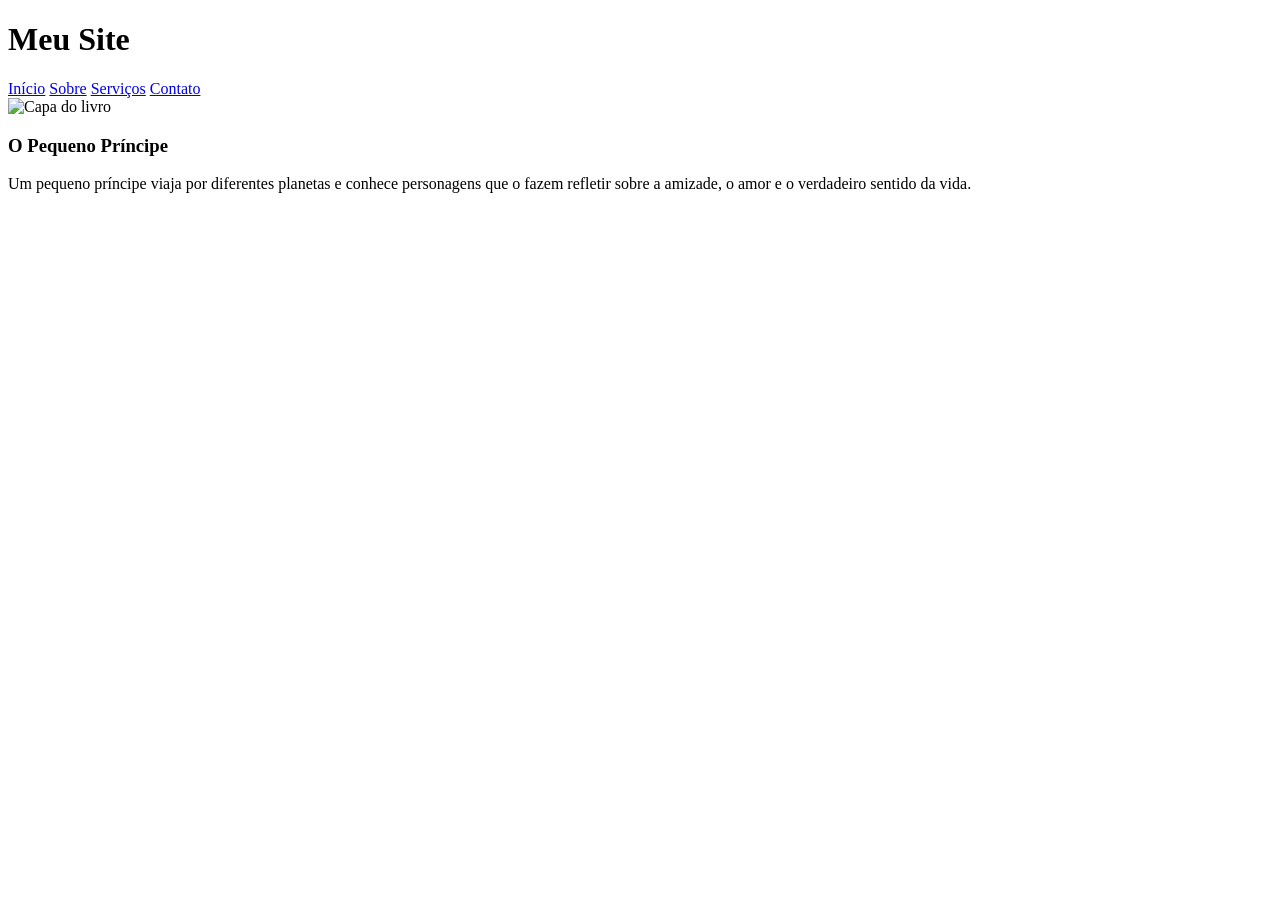
==== index.html @ e3eaafb6 "primeiro commit" ====
<!DOCTYPE html>
<html lang="pt-br">
<head>
    <meta charset="UTF-8">
    <meta name="viewport" content="width=device-width, initial-scale=1.0">
    <title>Meu Site</title>
    <link rel="stylesheet" href="estilo.css">
</head>
<body>

    <header>
        <h1>Meu Site</h1>

        <nav>
            <a href="#">Início</a>
            <a href="#">Sobre</a>
            <a href="#">Serviços</a>
            <a href="#">Contato</a>
        </nav>
    </header>
    <div class="livro">
    <img class="livro1" src="fotos/pequenoprincipe.jpg" alt="Capa do livro">

    <div class="resumo">
        <h3>O Pequeno Príncipe</h3>
        <p>
            Um pequeno príncipe viaja por diferentes planetas
            e conhece personagens que o fazem refletir sobre
            a amizade, o amor e o verdadeiro sentido da vida.
        </p>
    </div>


</body>
</html>
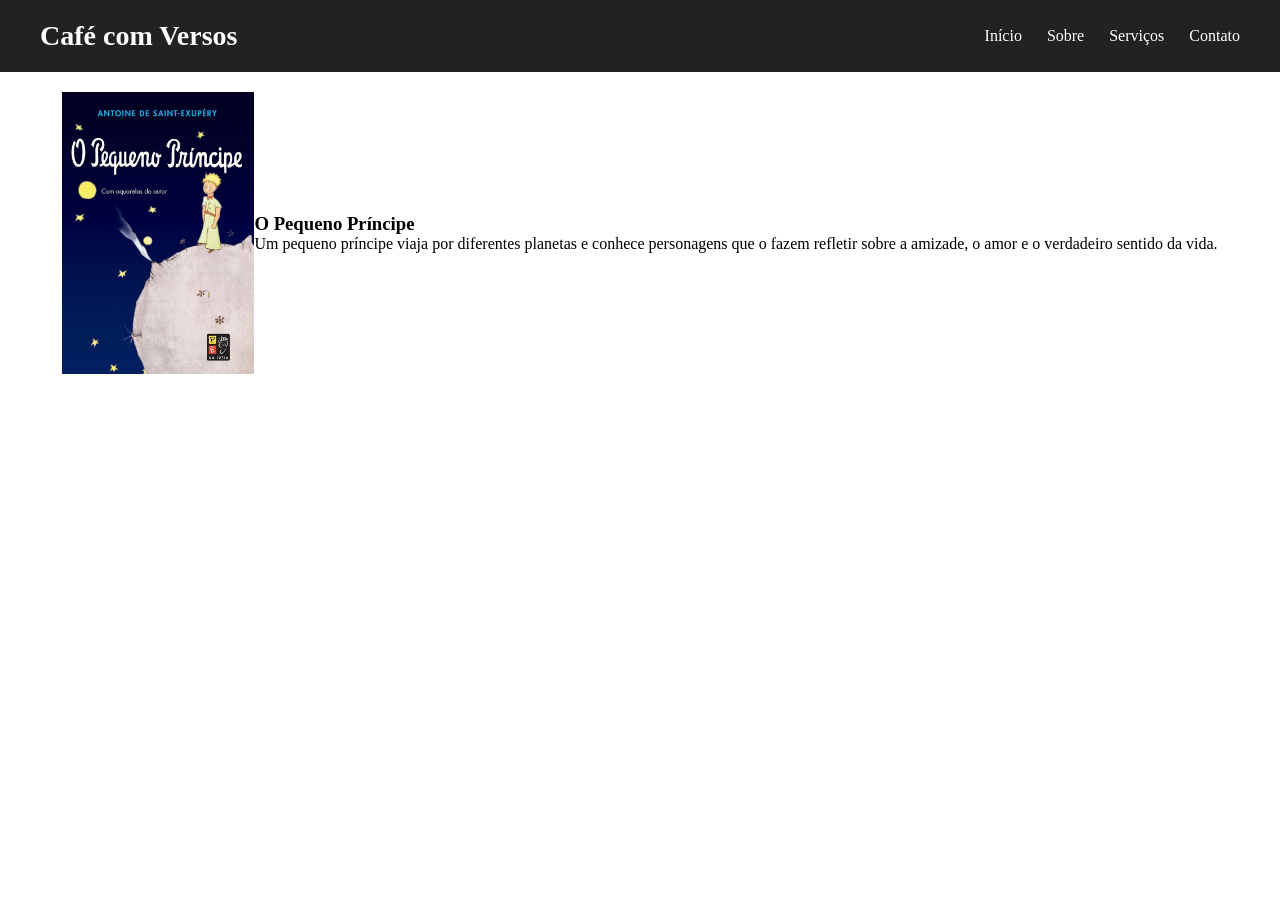
==== commit dfb79e8f: "terceiro commit, imagem centralizada, mas o texto ainda nao" ====
--- a/index.html
+++ b/index.html
@@ -3,13 +3,13 @@
 <head>
     <meta charset="UTF-8">
     <meta name="viewport" content="width=device-width, initial-scale=1.0">
-    <title>Meu Site</title>
-    <link rel="stylesheet" href="estilo.css">
+    <title>Café com Versos</title>
+    <link rel="stylesheet" href="estilos.css">
 </head>
 <body>
 
     <header>
-        <h1>Meu Site</h1>
+        <h1>Café com Versos</h1>
 
         <nav>
             <a href="#">Início</a>
@@ -19,7 +19,7 @@
         </nav>
     </header>
     <div class="livro">
-    <img class="livro1" src="fotos/pequenoprincipe.jpg" alt="Capa do livro">
+    <img class="livro1" src="fotos/pequenoprincipe.jpg.jpeg" alt="Capa do livro">
 
     <div class="resumo">
         <h3>O Pequeno Príncipe</h3>
--- a/estilos.css
+++ b/estilos.css
@@ -0,0 +1,54 @@
+@charset "UTF-8";
+
+
+/* Remove as margens padrões */
+* {
+    margin: 0;
+    padding: 0;
+    box-sizing: border-box;
+}
+
+/* Cabeçalho */
+header {
+    background-color: #222;
+    color: white;
+    padding: 20px 40px;
+
+    display: flex;
+    justify-content: space-between;
+    align-items: center;
+}
+
+/* Nome do site */
+header h1 {
+    font-size: 28px;
+}
+
+/* Menu de navegação */
+nav {
+    display: flex;
+    gap: 25px;
+}
+
+/* Links */
+nav a {
+    color: white;
+    text-decoration: none;
+    font-size: 16px;
+}
+
+/* Efeito ao passar o mouse */
+nav a:hover {
+    color: #00bfff;
+}
+img.livro1 {
+    width: 15%;
+    height: 99%;
+}
+/*formatação da foto*/
+div.livro {
+    display: flex;
+    justify-content: center;
+    align-items: center;
+    margin-top: 20px;
+}
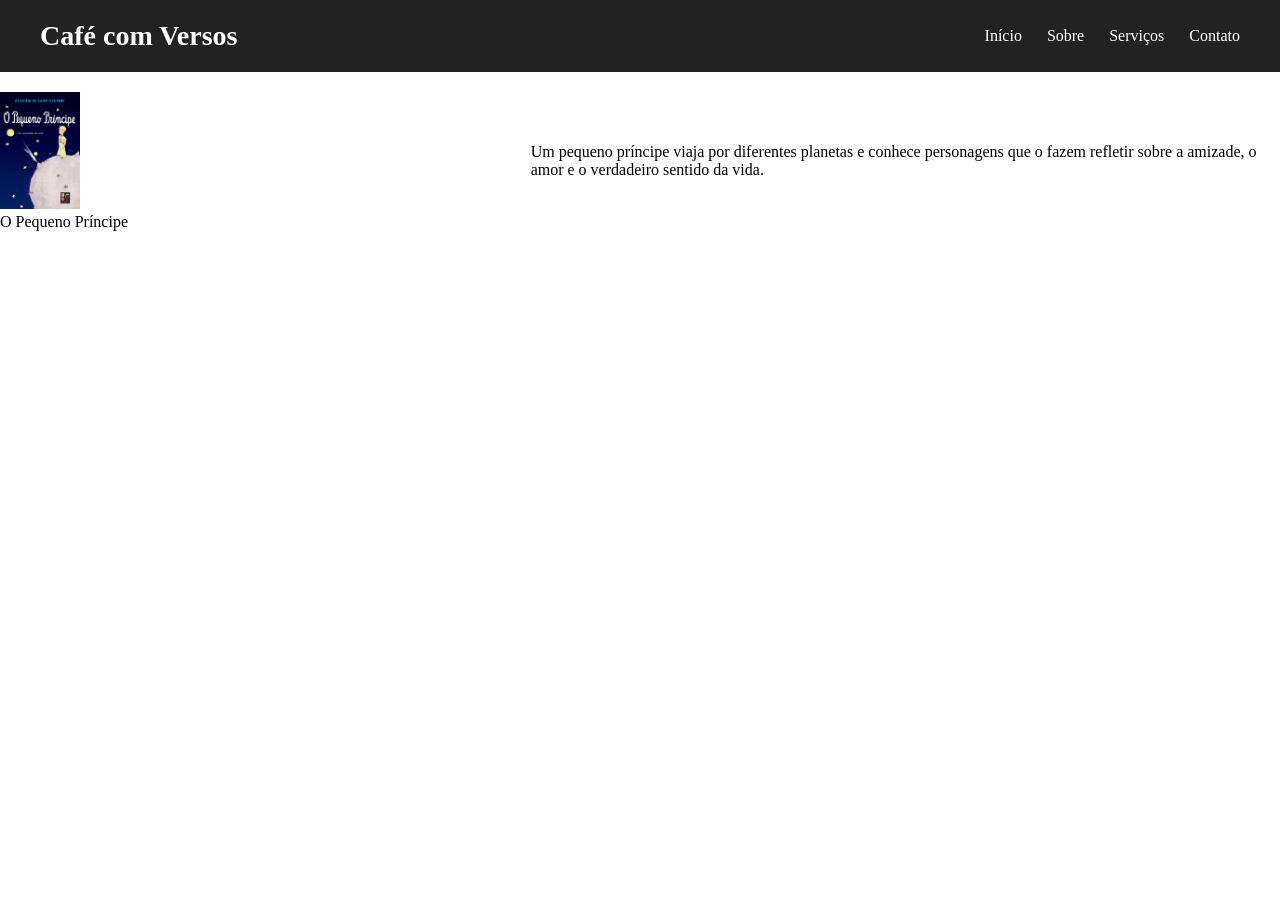
==== commit 85e6379b: "quarto commit: alteracao no index" ====
--- a/index.html
+++ b/index.html
@@ -19,10 +19,14 @@
         </nav>
     </header>
     <div class="livro">
-    <img class="livro1" src="fotos/pequenoprincipe.jpg.jpeg" alt="Capa do livro">
-
+    <figure>
+        <img class="livro1" src="fotos/pequenoprincipe.jpg.jpeg" alt="Capa do livro">
+        <figcaption class="livro1">
+            <p>O Pequeno Príncipe</p>
+        </figcaption>
+    </figure>
     <div class="resumo">
-        <h3>O Pequeno Príncipe</h3>
+       
         <p>
             Um pequeno príncipe viaja por diferentes planetas
             e conhece personagens que o fazem refletir sobre
--- a/estilos.css
+++ b/estilos.css
@@ -51,4 +51,8 @@
     justify-content: center;
     align-items: center;
     margin-top: 20px;
+}
+div.resumo {
+    display: flex;
+    flex-direction: column;
 }
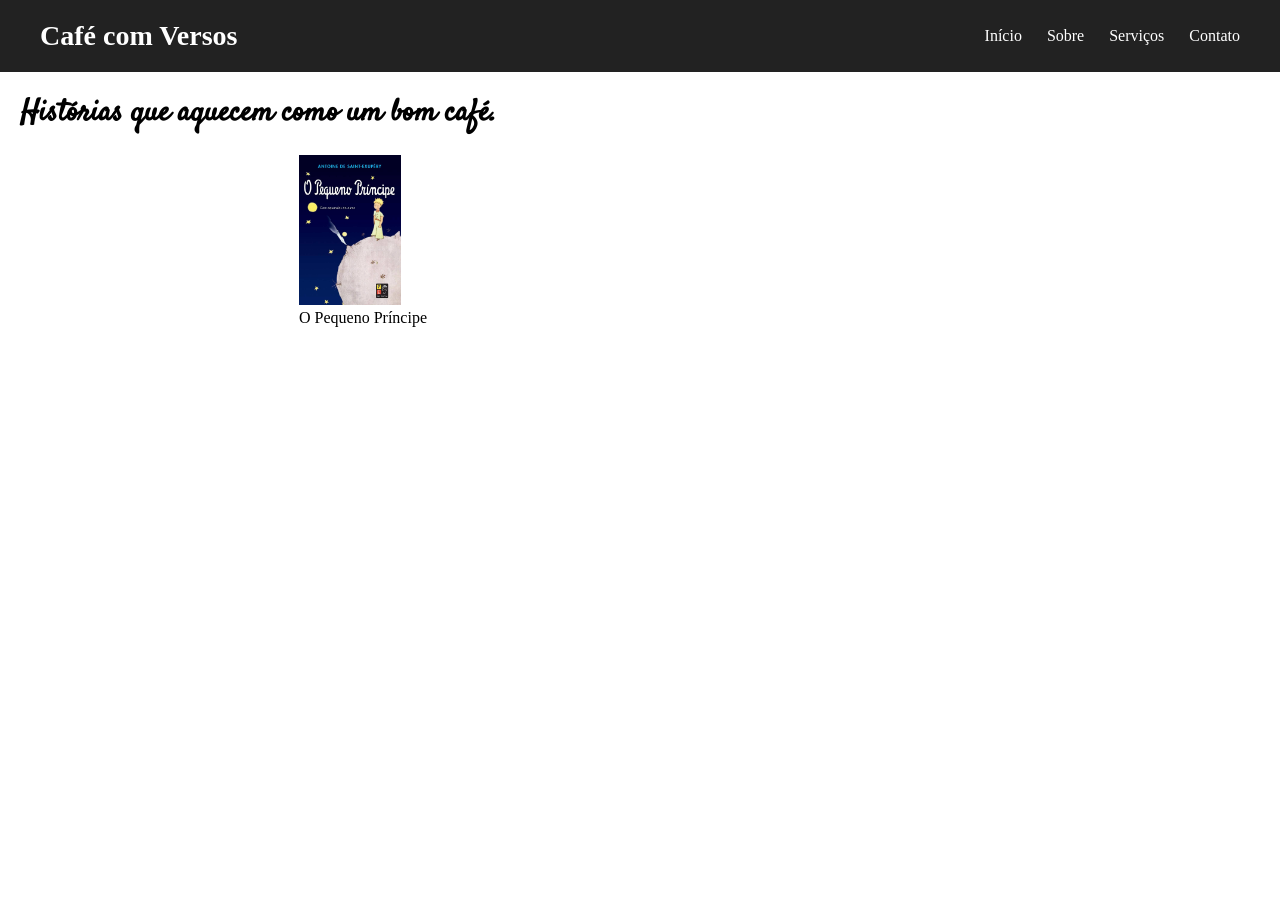
==== commit 2cda3436: "quinto commit, alteracoes no css, colocado o subtitulo, e adicionado algumas alteracoes no html tamb" ====
--- a/index.html
+++ b/index.html
@@ -18,21 +18,27 @@
             <a href="#">Contato</a>
         </nav>
     </header>
-    <div class="livro">
-    <figure>
-        <img class="livro1" src="fotos/pequenoprincipe.jpg.jpeg" alt="Capa do livro">
-        <figcaption class="livro1">
-            <p>O Pequeno Príncipe</p>
-        </figcaption>
-    </figure>
-    <div class="resumo">
-       
-        <p>
-            Um pequeno príncipe viaja por diferentes planetas
-            e conhece personagens que o fazem refletir sobre
-            a amizade, o amor e o verdadeiro sentido da vida.
-        </p>
-    </div>
+    <article>
+        <h3 class="titulopagina">Histórias que aquecem como um bom café.</h3>
+        <div class="livro">
+            <figure>
+                <img class="livro1" src="fotos/pequenoprincipe.jpg.jpeg" alt="Capa do livro">
+                <figcaption class="livro1">
+                    <p>O Pequeno Príncipe</p>
+                </figcaption>
+            </figure>
+        </div>
+        <div class="resumo">
+            <p>
+                Um pequeno príncipe viaja por diferentes planetas
+                e conhece personagens que o fazem refletir sobre
+                a amizade, o amor e o verdadeiro sentido da vida.
+            </p>
+        </div>
+    </article>
+    <footer>
+
+    </footer>
 
 
 </body>
--- a/estilos.css
+++ b/estilos.css
@@ -1,5 +1,5 @@
 @charset "UTF-8";
-
+@import url('https://fonts.googleapis.com/css2?family=Agrave+Pro:wght@100..700&family=Isometra&family=Satisfy&family=Sedgwick+Ave+Display&display=swap');
 
 /* Remove as margens padrões */
 * {
@@ -43,7 +43,7 @@
 }
 img.livro1 {
     width: 15%;
-    height: 99%;
+    height: 100%;
 }
 /*formatação da foto*/
 div.livro {
@@ -52,7 +52,13 @@
     align-items: center;
     margin-top: 20px;
 }
+/*formatação do resumo do livro*/
 div.resumo {
-    display: flex;
-    flex-direction: column;
+    display:none;
+}
+/*formatação titulo da pagina*/
+h3.titulopagina {
+    margin: 20px;
+    font-size: 30px;
+   font-family: "Satisfy", cursive;
 }
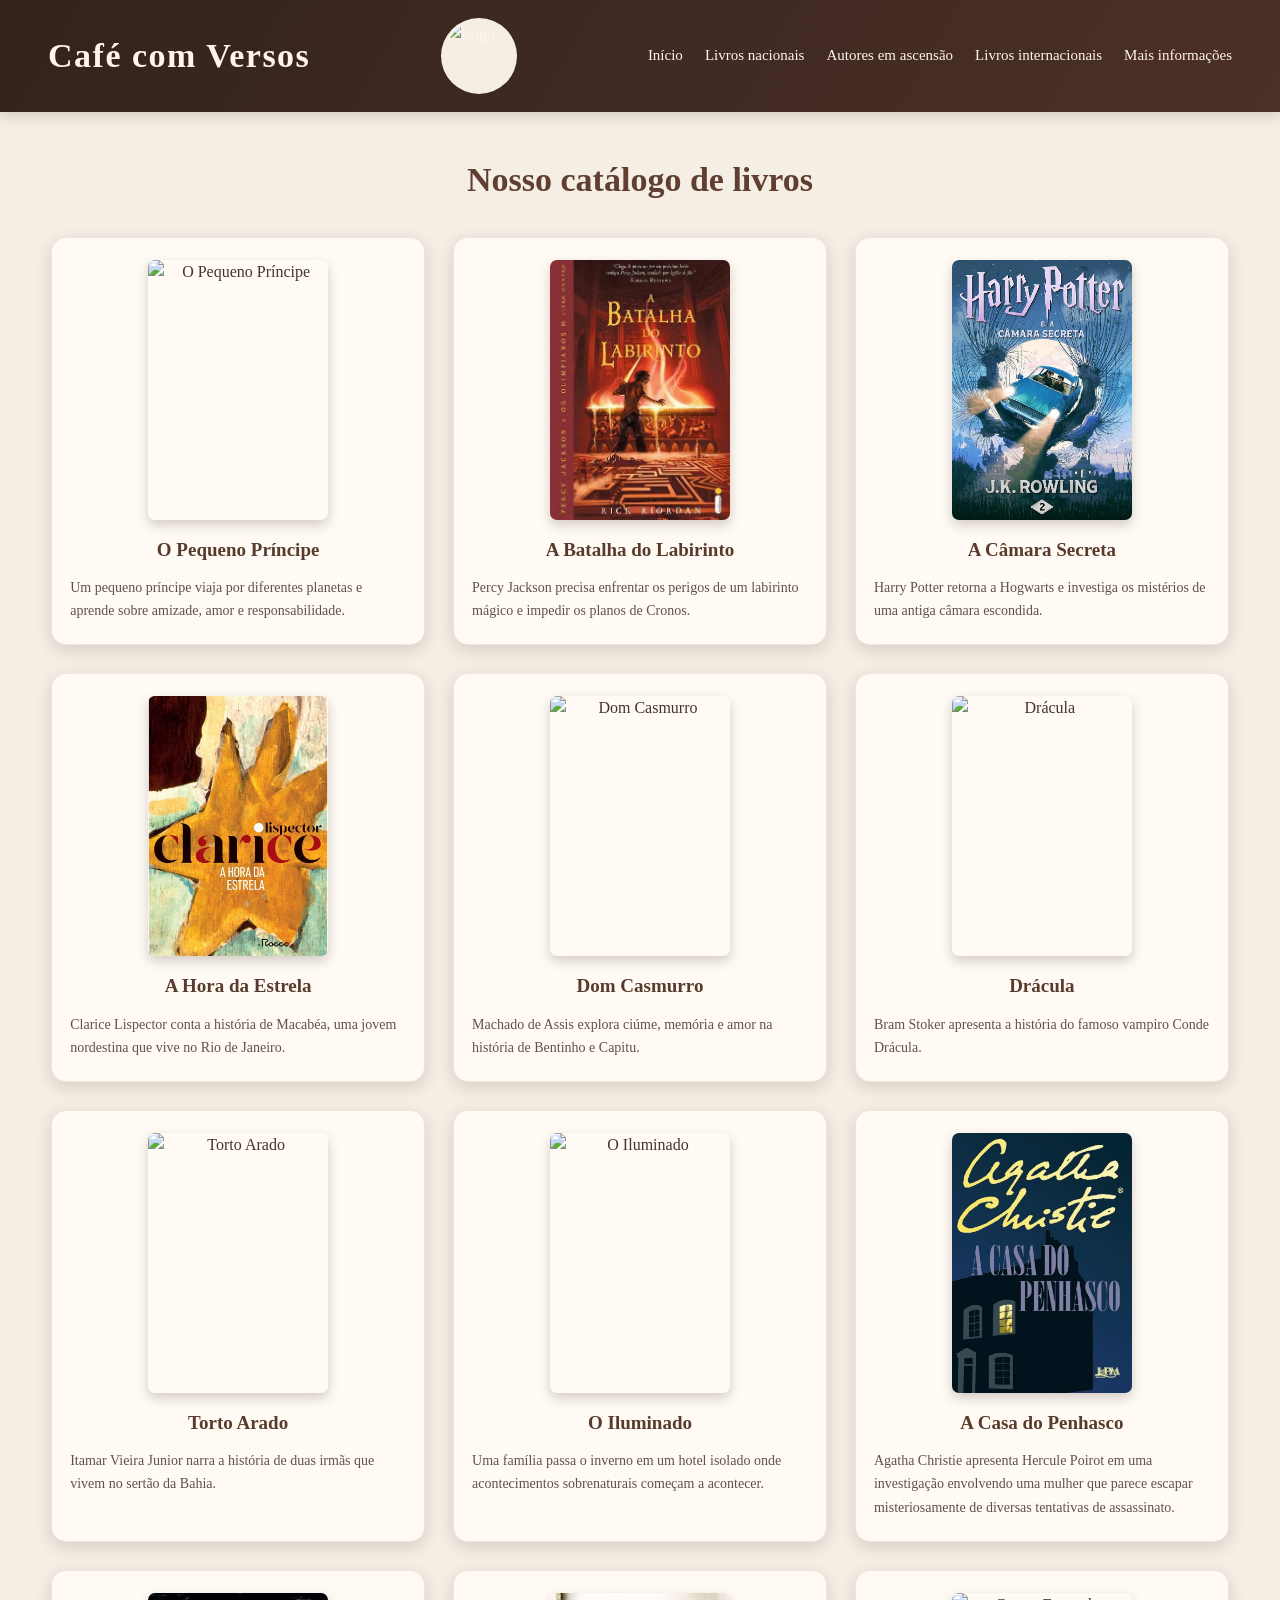
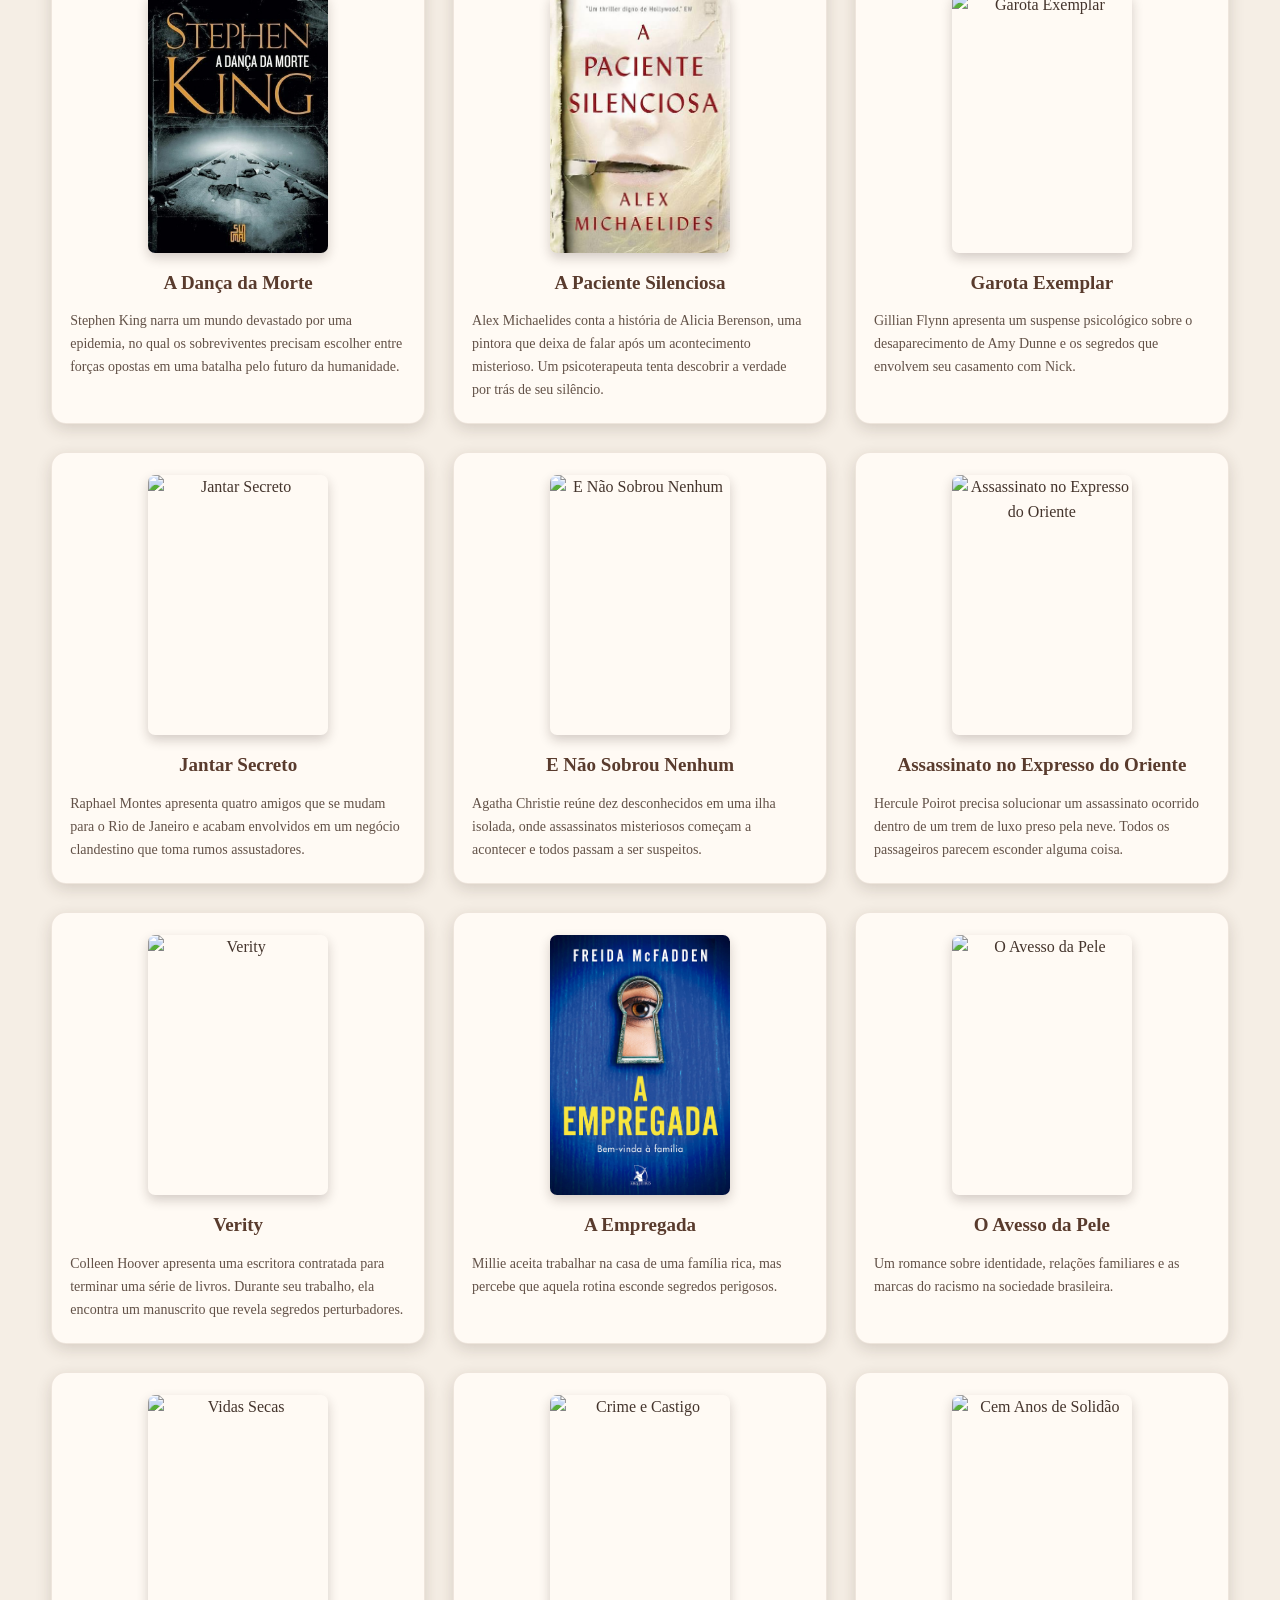
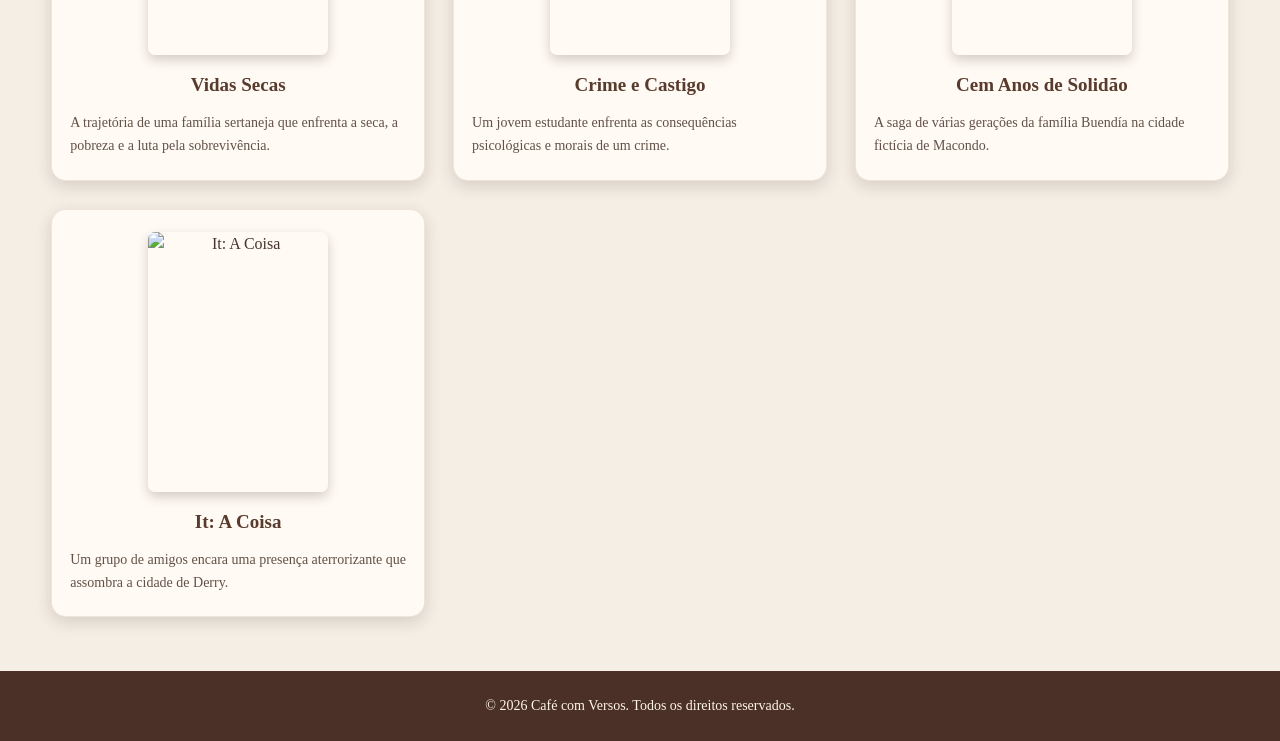
==== commit 4f5b2e81: "sexto commit: adicao de fotos paginas e css" ====
--- a/index.html
+++ b/index.html
@@ -1,45 +1,337 @@
 <!DOCTYPE html>
+
 <html lang="pt-br">
+
 <head>
-    <meta charset="UTF-8">
-    <meta name="viewport" content="width=device-width, initial-scale=1.0">
-    <title>Café com Versos</title>
-    <link rel="stylesheet" href="estilos.css">
+    <meta charset="utf-8" />
+    <meta content="width=device-width, initial-scale=1.0" name="viewport" />
+    <title>Caf&eacute; com Versos - In&iacute;cio</title>
+    <link href="estilo.css" rel="stylesheet" />
 </head>
+
 <body>
-
     <header>
-        <h1>Café com Versos</h1>
-
+        <h1>Caf&eacute; com Versos</h1>
+        <img alt="Logo" id="logo" src="fotos/logo.png" />
         <nav>
-            <a href="#">Início</a>
-            <a href="#">Sobre</a>
-            <a href="#">Serviços</a>
-            <a href="#">Contato</a>
+            <a href="index.html">In&iacute;cio</a>
+            <a href="nacionais.html">Livros nacionais</a>
+            <a href="autores.html">Autores em ascens&atilde;o</a>
+            <a href="internacionais.html">Livros internacionais</a>
+            <a href="informacoes.html">Mais informa&ccedil;&otilde;es</a>
         </nav>
     </header>
-    <article>
-        <h3 class="titulopagina">Histórias que aquecem como um bom café.</h3>
-        <div class="livro">
-            <figure>
-                <img class="livro1" src="fotos/pequenoprincipe.jpg.jpeg" alt="Capa do livro">
-                <figcaption class="livro1">
-                    <p>O Pequeno Príncipe</p>
-                </figcaption>
-            </figure>
-        </div>
-        <div class="resumo">
-            <p>
-                Um pequeno príncipe viaja por diferentes planetas
-                e conhece personagens que o fazem refletir sobre
-                a amizade, o amor e o verdadeiro sentido da vida.
-            </p>
-        </div>
-    </article>
+    <main>
+        <h2>Nosso cat&aacute;logo de livros</h2>
+        <section>
+            <!-- Coloque aqui todos os livros do seu catálogo -->
+            <div class="livro">
+                <img alt="O Pequeno Pr&iacute;ncipe" class="livro1" src="fotos/pequenoprincipe.jpg" />
+                <figcaption>
+                    <p>O Pequeno Pr&iacute;ncipe</p>
+                </figcaption>
+                <div class="resumo">
+                    <p>Um pequeno pr&iacute;ncipe viaja por diferentes planetas e aprende sobre amizade, amor e
+                        responsabilidade.</p>
+                </div>
+                <div aria-hidden="true" class="detalhe-hover"><img alt="Capa de O Pequeno Pr&iacute;ncipe"
+                        loading="lazy" src="fotos/pequenoprincipe.jpg" />
+                    <p class="preco-label">Pre&ccedil;o m&eacute;dio estimado</p><strong class="preco">R$ 39,90</strong>
+                </div>
+            </div>
+            <div class="livro">
+                <img alt="A Batalha do Labirinto" class="livro1" src="fotos/a.batalha.do.labirinto.jpg" />
+                <figcaption>
+                    <p>A Batalha do Labirinto</p>
+                </figcaption>
+                <div class="resumo">
+                    <p>Percy Jackson precisa enfrentar os perigos de um labirinto m&aacute;gico e impedir os planos de
+                        Cronos.</p>
+                </div>
+                <div aria-hidden="true" class="detalhe-hover"><img alt="Capa de A Batalha do Labirinto" loading="lazy"
+                        src="fotos/a.batalha.do.labirinto.jpg" />
+                    <p class="preco-label">Pre&ccedil;o m&eacute;dio estimado</p><strong class="preco">R$ 49,90</strong>
+                </div>
+            </div>
+            <div class="livro">
+                <img alt="A C&acirc;mara Secreta" class="livro1" src="fotos/a.camara.secreta.jpg" />
+                <figcaption>
+                    <p>A C&acirc;mara Secreta</p>
+                </figcaption>
+                <div class="resumo">
+                    <p>Harry Potter retorna a Hogwarts e investiga os mist&eacute;rios de uma antiga c&acirc;mara
+                        escondida.</p>
+                </div>
+                <div aria-hidden="true" class="detalhe-hover"><img alt="Capa de A C&acirc;mara Secreta" loading="lazy"
+                        src="fotos/a.camara.secreta.jpg" />
+                    <p class="preco-label">Pre&ccedil;o m&eacute;dio estimado</p><strong class="preco">R$ 44,90</strong>
+                </div>
+            </div>
+            <div class="livro">
+                <img alt="A Hora da Estrela" class="livro1" src="fotos/a.hora.da;estrela.jpg" />
+                <figcaption>
+                    <p>A Hora da Estrela</p>
+                </figcaption>
+                <div class="resumo">
+                    <p>Clarice Lispector conta a hist&oacute;ria de Macab&eacute;a, uma jovem nordestina que vive no Rio
+                        de Janeiro.</p>
+                </div>
+                <div aria-hidden="true" class="detalhe-hover"><img alt="Capa de A Hora da Estrela" loading="lazy"
+                        src="fotos/a.hora.da;estrela.jpg" />
+                    <p class="preco-label">Pre&ccedil;o m&eacute;dio estimado</p><strong class="preco">R$ 34,90</strong>
+                </div>
+            </div>
+            <div class="livro">
+                <img alt="Dom Casmurro" class="livro1" src="fotos/dom.casmurro.machadodeassis.jpg" />
+                <figcaption>
+                    <p>Dom Casmurro</p>
+                </figcaption>
+                <div class="resumo">
+                    <p>Machado de Assis explora ci&uacute;me, mem&oacute;ria e amor na hist&oacute;ria de Bentinho e
+                        Capitu.</p>
+                </div>
+                <div aria-hidden="true" class="detalhe-hover"><img alt="Capa de Dom Casmurro" loading="lazy"
+                        src="fotos/dom.casmurro.machadodeassis.jpg" />
+                    <p class="preco-label">Pre&ccedil;o m&eacute;dio estimado</p><strong class="preco">R$ 29,90</strong>
+                </div>
+            </div>
+            <div class="livro">
+                <img alt="Dr&aacute;cula" class="livro1" src="fotos/dracula.jpg" />
+                <figcaption>
+                    <p>Dr&aacute;cula</p>
+                </figcaption>
+                <div class="resumo">
+                    <p>Bram Stoker apresenta a hist&oacute;ria do famoso vampiro Conde Dr&aacute;cula.</p>
+                </div>
+                <div aria-hidden="true" class="detalhe-hover"><img alt="Capa de Dr&aacute;cula" loading="lazy"
+                        src="fotos/dracula.jpg" />
+                    <p class="preco-label">Pre&ccedil;o m&eacute;dio estimado</p><strong class="preco">R$ 42,90</strong>
+                </div>
+            </div>
+            <div class="livro">
+                <img alt="Torto Arado" class="livro1" src="fotos/torto.arado.jpg" />
+                <figcaption>
+                    <p>Torto Arado</p>
+                </figcaption>
+                <div class="resumo">
+                    <p>Itamar Vieira Junior narra a hist&oacute;ria de duas irm&atilde;s que vivem no sert&atilde;o da
+                        Bahia.</p>
+                </div>
+                <div aria-hidden="true" class="detalhe-hover"><img alt="Capa de Torto Arado" loading="lazy"
+                        src="fotos/torto.arado.jpg" />
+                    <p class="preco-label">Pre&ccedil;o m&eacute;dio estimado</p><strong class="preco">R$ 49,90</strong>
+                </div>
+            </div>
+            <div class="livro">
+                <img alt="O Iluminado" class="livro1" src="fotos/o.iluminado.jpg" />
+                <figcaption>
+                    <p>O Iluminado</p>
+                </figcaption>
+                <div class="resumo">
+                    <p>Uma fam&iacute;lia passa o inverno em um hotel isolado onde acontecimentos sobrenaturais
+                        come&ccedil;am a acontecer.</p>
+                </div>
+                <div aria-hidden="true" class="detalhe-hover"><img alt="Capa de O Iluminado" loading="lazy"
+                        src="fotos/o.iluminado.jpg" />
+                    <p class="preco-label">Pre&ccedil;o m&eacute;dio estimado</p><strong class="preco">R$ 54,90</strong>
+                </div>
+            </div>
+            <div class="livro">
+                <img alt="A Casa do Penhasco" class="livro1" src="fotos/a.casa.do.penhasco.jpg" />
+                <figcaption>
+                    <p>A Casa do Penhasco</p>
+                </figcaption>
+                <div class="resumo">
+                    <p>Agatha Christie apresenta Hercule Poirot em uma investiga&ccedil;&atilde;o envolvendo uma mulher
+                        que parece escapar misteriosamente de diversas tentativas de assassinato.</p>
+                </div>
+                <div aria-hidden="true" class="detalhe-hover"><img alt="Capa de A Casa do Penhasco" loading="lazy"
+                        src="fotos/a.casa.do.penhasco.jpg" />
+                    <p class="preco-label">Pre&ccedil;o m&eacute;dio estimado</p><strong class="preco">R$ 39,90</strong>
+                </div>
+            </div>
+            <div class="livro">
+                <img alt="A Dan&ccedil;a da Morte" class="livro1" src="fotos/a.danca.da.morte.jpg" />
+                <figcaption>
+                    <p>A Dan&ccedil;a da Morte</p>
+                </figcaption>
+                <div class="resumo">
+                    <p>Stephen King narra um mundo devastado por uma epidemia, no qual os sobreviventes precisam
+                        escolher entre for&ccedil;as opostas em uma batalha pelo futuro da humanidade.</p>
+                </div>
+                <div aria-hidden="true" class="detalhe-hover"><img alt="Capa de A Dan&ccedil;a da Morte" loading="lazy"
+                        src="fotos/a.danca.da.morte.jpg" />
+                    <p class="preco-label">Pre&ccedil;o m&eacute;dio estimado</p><strong class="preco">R$ 69,90</strong>
+                </div>
+            </div>
+            <div class="livro">
+                <img alt="A Paciente Silenciosa" class="livro1" src="fotos/a.paciente.silenciosa.jpg" />
+                <figcaption>
+                    <p>A Paciente Silenciosa</p>
+                </figcaption>
+                <div class="resumo">
+                    <p>Alex Michaelides conta a hist&oacute;ria de Alicia Berenson, uma pintora que deixa de falar
+                        ap&oacute;s um acontecimento misterioso. Um psicoterapeuta tenta descobrir a verdade por
+                        tr&aacute;s de seu sil&ecirc;ncio.</p>
+                </div>
+                <div aria-hidden="true" class="detalhe-hover"><img alt="Capa de A Paciente Silenciosa" loading="lazy"
+                        src="fotos/a.paciente.silenciosa.jpg" />
+                    <p class="preco-label">Pre&ccedil;o m&eacute;dio estimado</p><strong class="preco">R$ 49,90</strong>
+                </div>
+            </div>
+            <div class="livro">
+                <img alt="Garota Exemplar" class="livro1" src="fotos/garota.exemplar.jpg" />
+                <figcaption>
+                    <p>Garota Exemplar</p>
+                </figcaption>
+                <div class="resumo">
+                    <p>Gillian Flynn apresenta um suspense psicol&oacute;gico sobre o desaparecimento de Amy Dunne e os
+                        segredos que envolvem seu casamento com Nick.</p>
+                </div>
+                <div aria-hidden="true" class="detalhe-hover"><img alt="Capa de Garota Exemplar" loading="lazy"
+                        src="fotos/garota.exemplar.jpg" />
+                    <p class="preco-label">Pre&ccedil;o m&eacute;dio estimado</p><strong class="preco">R$ 49,90</strong>
+                </div>
+            </div>
+            <div class="livro">
+                <img alt="Jantar Secreto" class="livro1" src="fotos/jantar.secreto.jpg" />
+                <figcaption>
+                    <p>Jantar Secreto</p>
+                </figcaption>
+                <div class="resumo">
+                    <p>Raphael Montes apresenta quatro amigos que se mudam para o Rio de Janeiro e acabam envolvidos em
+                        um neg&oacute;cio clandestino que toma rumos assustadores.</p>
+                </div>
+                <div aria-hidden="true" class="detalhe-hover"><img alt="Capa de Jantar Secreto" loading="lazy"
+                        src="fotos/jantar.secreto.jpg" />
+                    <p class="preco-label">Pre&ccedil;o m&eacute;dio estimado</p><strong class="preco">R$ 44,90</strong>
+                </div>
+            </div>
+            <div class="livro">
+                <img alt="E N&atilde;o Sobrou Nenhum" class="livro1" src="fotos/nao.sobrou.nenhum.jpg" />
+                <figcaption>
+                    <p>E N&atilde;o Sobrou Nenhum</p>
+                </figcaption>
+                <div class="resumo">
+                    <p>Agatha Christie re&uacute;ne dez desconhecidos em uma ilha isolada, onde assassinatos misteriosos
+                        come&ccedil;am a acontecer e todos passam a ser suspeitos.</p>
+                </div>
+                <div aria-hidden="true" class="detalhe-hover"><img alt="Capa de E N&atilde;o Sobrou Nenhum"
+                        loading="lazy" src="fotos/nao.sobrou.nenhum.jpg" />
+                    <p class="preco-label">Pre&ccedil;o m&eacute;dio estimado</p><strong class="preco">R$ 39,90</strong>
+                </div>
+            </div>
+            <div class="livro">
+                <img alt="Assassinato no Expresso do Oriente" class="livro1"
+                    src="fotos/o.assassinato.no.expresso.oriente.jpg" />
+                <figcaption>
+                    <p>Assassinato no Expresso do Oriente</p>
+                </figcaption>
+                <div class="resumo">
+                    <p>Hercule Poirot precisa solucionar um assassinato ocorrido dentro de um trem de luxo preso pela
+                        neve. Todos os passageiros parecem esconder alguma coisa.</p>
+                </div>
+                <div aria-hidden="true" class="detalhe-hover"><img alt="Capa de Assassinato no Expresso do Oriente"
+                        loading="lazy" src="fotos/o.assassinato.no.expresso.oriente.jpg" />
+                    <p class="preco-label">Pre&ccedil;o m&eacute;dio estimado</p><strong class="preco">R$ 39,90</strong>
+                </div>
+            </div>
+            <div class="livro">
+                <img alt="Verity" class="livro1" src="fotos/verity.jpg" />
+                <figcaption>
+                    <p>Verity</p>
+                </figcaption>
+                <div class="resumo">
+                    <p>Colleen Hoover apresenta uma escritora contratada para terminar uma s&eacute;rie de livros.
+                        Durante seu trabalho, ela encontra um manuscrito que revela segredos perturbadores.</p>
+                </div>
+                <div aria-hidden="true" class="detalhe-hover"><img alt="Capa de Verity" loading="lazy"
+                        src="fotos/verity.jpg" />
+                    <p class="preco-label">Pre&ccedil;o m&eacute;dio estimado</p><strong class="preco">R$ 49,90</strong>
+                </div>
+            </div>
+            <div class="livro"><img alt="A Empregada" class="livro1" src="fotos/a.empregada.jpg" />
+                <figcaption>
+                    <p>A Empregada</p>
+                </figcaption>
+                <div class="resumo">
+                    <p>Millie aceita trabalhar na casa de uma fam&iacute;lia rica, mas percebe que aquela rotina esconde
+                        segredos perigosos.</p>
+                </div>
+                <div aria-hidden="true" class="detalhe-hover"><img alt="Capa de A Empregada" loading="lazy"
+                        src="fotos/a.empregada.jpg" />
+                    <p class="preco-label">Pre&ccedil;o m&eacute;dio estimado</p><strong class="preco">R$ 49,90</strong>
+                </div>
+            </div>
+            <div class="livro"><img alt="O Avesso da Pele" class="livro1" src="fotos/o.avesso.da.pele.jpg" />
+                <figcaption>
+                    <p>O Avesso da Pele</p>
+                </figcaption>
+                <div class="resumo">
+                    <p>Um romance sobre identidade, rela&ccedil;&otilde;es familiares e as marcas do racismo na
+                        sociedade brasileira.</p>
+                </div>
+                <div aria-hidden="true" class="detalhe-hover"><img alt="Capa de O Avesso da Pele" loading="lazy"
+                        src="fotos/o.avesso.da.pele.jpg" />
+                    <p class="preco-label">Pre&ccedil;o m&eacute;dio estimado</p><strong class="preco">R$ 44,90</strong>
+                </div>
+            </div>
+            <div class="livro"><img alt="Vidas Secas" class="livro1" src="fotos/vidas.secas.jpg" />
+                <figcaption>
+                    <p>Vidas Secas</p>
+                </figcaption>
+                <div class="resumo">
+                    <p>A trajet&oacute;ria de uma fam&iacute;lia sertaneja que enfrenta a seca, a pobreza e a luta pela
+                        sobreviv&ecirc;ncia.</p>
+                </div>
+                <div aria-hidden="true" class="detalhe-hover"><img alt="Capa de Vidas Secas" loading="lazy"
+                        src="fotos/vidas.secas.jpg" />
+                    <p class="preco-label">Pre&ccedil;o m&eacute;dio estimado</p><strong class="preco">R$ 32,90</strong>
+                </div>
+            </div>
+            <div class="livro"><img alt="Crime e Castigo" class="livro1" src="fotos/crime.e.castigo.jpg" />
+                <figcaption>
+                    <p>Crime e Castigo</p>
+                </figcaption>
+                <div class="resumo">
+                    <p>Um jovem estudante enfrenta as consequ&ecirc;ncias psicol&oacute;gicas e morais de um crime.</p>
+                </div>
+                <div aria-hidden="true" class="detalhe-hover"><img alt="Capa de Crime e Castigo" loading="lazy"
+                        src="fotos/crime.e.castigo.jpg" />
+                    <p class="preco-label">Pre&ccedil;o m&eacute;dio estimado</p><strong class="preco">R$ 49,90</strong>
+                </div>
+            </div>
+            <div class="livro"><img alt="Cem Anos de Solid&atilde;o" class="livro1"
+                    src="fotos/cem.anos.de.solidao.jpg" />
+                <figcaption>
+                    <p>Cem Anos de Solid&atilde;o</p>
+                </figcaption>
+                <div class="resumo">
+                    <p>A saga de v&aacute;rias gera&ccedil;&otilde;es da fam&iacute;lia Buend&iacute;a na cidade
+                        fict&iacute;cia de Macondo.</p>
+                </div>
+                <div aria-hidden="true" class="detalhe-hover"><img alt="Capa de Cem Anos de Solid&atilde;o"
+                        loading="lazy" src="fotos/cem.anos.de.solidao.jpg" />
+                    <p class="preco-label">Pre&ccedil;o m&eacute;dio estimado</p><strong class="preco">R$ 54,90</strong>
+                </div>
+            </div>
+            <div class="livro"><img alt="It: A Coisa" class="livro1" src="fotos/it.a.coisa.jpg" />
+                <figcaption>
+                    <p>It: A Coisa</p>
+                </figcaption>
+                <div class="resumo">
+                    <p>Um grupo de amigos encara uma presen&ccedil;a aterrorizante que assombra a cidade de Derry.</p>
+                </div>
+                <div aria-hidden="true" class="detalhe-hover"><img alt="Capa de It: A Coisa" loading="lazy"
+                        src="fotos/it.a.coisa.jpg" />
+                    <p class="preco-label">Pre&ccedil;o m&eacute;dio estimado</p><strong class="preco">R$ 69,90</strong>
+                </div>
+            </div>
+        </section>
+    </main>
     <footer>
+        <p>&copy; 2026 Caf&eacute; com Versos. Todos os direitos reservados.</p>
+    </footer>
+</body>
 
-    </footer>
-
-
-</body>
 </html>
--- a/estilo.css
+++ b/estilo.css
@@ -0,0 +1,272 @@
+/* Café com Versos — identidade visual em tons terrosos */
+:root {
+    --cafe: #4b3028;
+    --cafe-escuro: #34221d;
+    --canela: #8b5e43;
+    --caramelo: #c49a6c;
+    --creme: #f5eee5;
+    --papel: #fffaf4;
+    --texto: #44342c;
+    --sombra: rgba(55, 35, 25, .16)
+}
+
+* {
+    margin: 0;
+    padding: 0;
+    box-sizing: border-box
+}
+
+body {
+    font-family: Georgia, 'Times New Roman', serif;
+    background: var(--creme);
+    color: var(--texto);
+    line-height: 1.55
+}
+
+header {
+    background: linear-gradient(120deg, var(--cafe-escuro), var(--cafe));
+    color: #fff5e9;
+    padding: 18px clamp(18px, 4vw, 48px);
+    display: flex;
+    align-items: center;
+    justify-content: space-between;
+    flex-wrap: wrap;
+    gap: 16px;
+    box-shadow: 0 3px 14px rgba(40, 24, 18, .18)
+}
+
+header h1 {
+    font-size: clamp(24px, 3vw, 34px);
+    letter-spacing: 1.5px;
+    font-weight: 600
+}
+
+#logo {
+    width: 76px;
+    height: 76px;
+    object-fit: contain;
+    border-radius: 50%;
+    background: #f5eee5;
+    padding: 4px
+}
+
+nav {
+    display: flex;
+    align-items: center;
+    justify-content: center;
+    flex-wrap: wrap;
+    gap: 10px 22px
+}
+
+nav a {
+    color: #fff5e9;
+    text-decoration: none;
+    font-size: 15px;
+    padding: 7px 0;
+    border-bottom: 1px solid transparent;
+    transition: color .2s, border-color .2s
+}
+
+nav a:hover,
+nav a:focus-visible {
+    color: #e5c49e;
+    border-color: #e5c49e;
+    outline: none
+}
+
+main {
+    width: min(92%, 1320px);
+    margin: 42px auto 54px
+}
+
+h2 {
+    text-align: center;
+    color: #603e30;
+    font-size: clamp(25px, 3vw, 34px);
+    font-weight: 600;
+    margin: 0 0 30px
+}
+
+main>p {
+    max-width: 780px;
+    margin: 0 auto 28px;
+    text-align: center
+}
+
+section {
+    display: grid;
+    grid-template-columns: repeat(3, minmax(0, 1fr));
+    gap: 28px;
+    margin-bottom: 48px;
+    align-items: stretch
+}
+
+.livro {
+    position: relative;
+    isolation: isolate;
+    background: var(--papel);
+    border: 1px solid rgba(117, 78, 55, .12);
+    border-radius: 15px;
+    padding: 22px 18px;
+    text-align: center;
+    box-shadow: 0 5px 16px var(--sombra);
+    transition: transform .25s, box-shadow .25s;
+    min-width: 0
+}
+
+.livro:hover,
+.livro:focus-within {
+    transform: translateY(-5px);
+    box-shadow: 0 12px 26px rgba(55, 35, 25, .22)
+}
+
+.livro1 {
+    width: 180px;
+    height: 260px;
+    max-width: 100%;
+    object-fit: cover;
+    border-radius: 7px;
+    margin: 0 auto 15px;
+    box-shadow: 0 5px 12px rgba(40, 25, 18, .2);
+    display: block
+}
+
+figcaption p {
+    font-size: 19px;
+    font-weight: bold;
+    color: #593b2d;
+    margin: 0 0 12px
+}
+
+.resumo {
+    text-align: left;
+    font-size: 14px;
+    line-height: 1.65;
+    color: #625147
+}
+
+.detalhe-hover {
+    position: absolute;
+    inset: 0;
+    z-index: 2;
+    border-radius: 15px;
+    background: rgba(52, 34, 29, .96);
+    color: #fff8ef;
+    display: flex;
+    flex-direction: column;
+    align-items: center;
+    justify-content: center;
+    padding: 18px;
+    opacity: 0;
+    visibility: hidden;
+    transform: scale(.98);
+    transition: opacity .22s, transform .22s, visibility .22s;
+    pointer-events: none
+}
+
+.livro:hover .detalhe-hover,
+.livro:focus-within .detalhe-hover {
+    opacity: 1;
+    visibility: visible;
+    transform: scale(1)
+}
+
+.detalhe-hover img {
+    width: 132px;
+    height: 188px;
+    object-fit: cover;
+    border-radius: 5px;
+    box-shadow: 0 6px 18px rgba(0, 0, 0, .35);
+    margin-bottom: 13px
+}
+
+.preco-label {
+    font-size: 13px;
+    letter-spacing: .4px;
+    color: #e8d5c2;
+    margin-bottom: 2px
+}
+
+.preco {
+    font-size: 25px;
+    color: #f1c995;
+    font-weight: 700
+}
+
+footer {
+    background: var(--cafe);
+    color: #fff5e9;
+    text-align: center;
+    padding: 24px;
+    margin-top: 40px
+}
+
+footer p {
+    font-size: 14px
+}
+
+@media(max-width:950px) {
+    section {
+        grid-template-columns: repeat(2, minmax(0, 1fr))
+    }
+
+    header {
+        justify-content: center;
+        text-align: center
+    }
+
+    nav {
+        width: 100%
+    }
+}
+
+@media(max-width:600px) {
+    main {
+        width: 92%;
+        margin: 30px auto
+    }
+
+    section {
+        grid-template-columns: 1fr;
+        gap: 20px
+    }
+
+    .livro {
+        padding: 20px
+    }
+
+    .livro1 {
+        width: 170px;
+        height: 245px
+    }
+
+    nav {
+        gap: 8px 14px
+    }
+
+    nav a {
+        font-size: 14px
+    }
+}
+
+@media(hover:none) {
+    .detalhe-hover {
+        position: static;
+        opacity: 1;
+        visibility: visible;
+        transform: none;
+        pointer-events: auto;
+        margin-top: 16px;
+        border-radius: 10px;
+        padding: 14px
+    }
+
+    .detalhe-hover img {
+        width: 90px;
+        height: 128px
+    }
+
+    .livro:hover {
+        transform: none
+    }
+}
